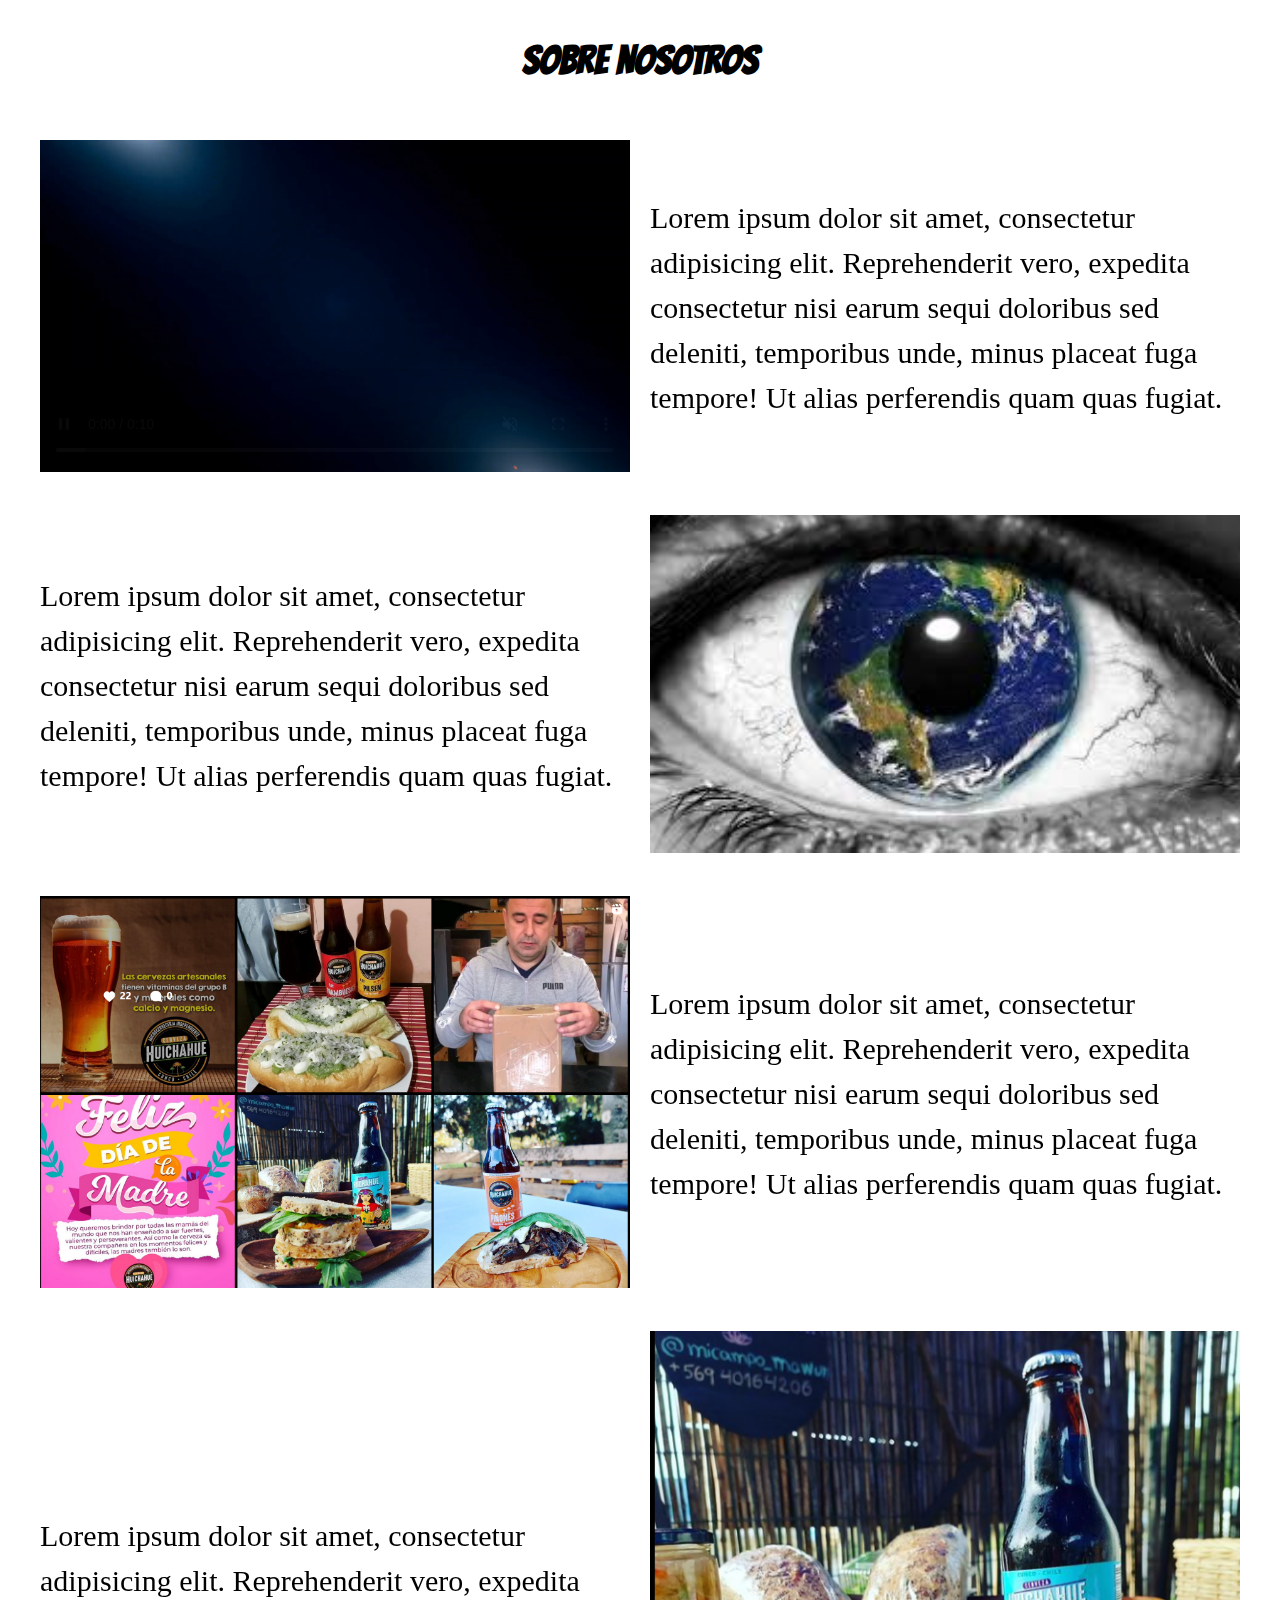
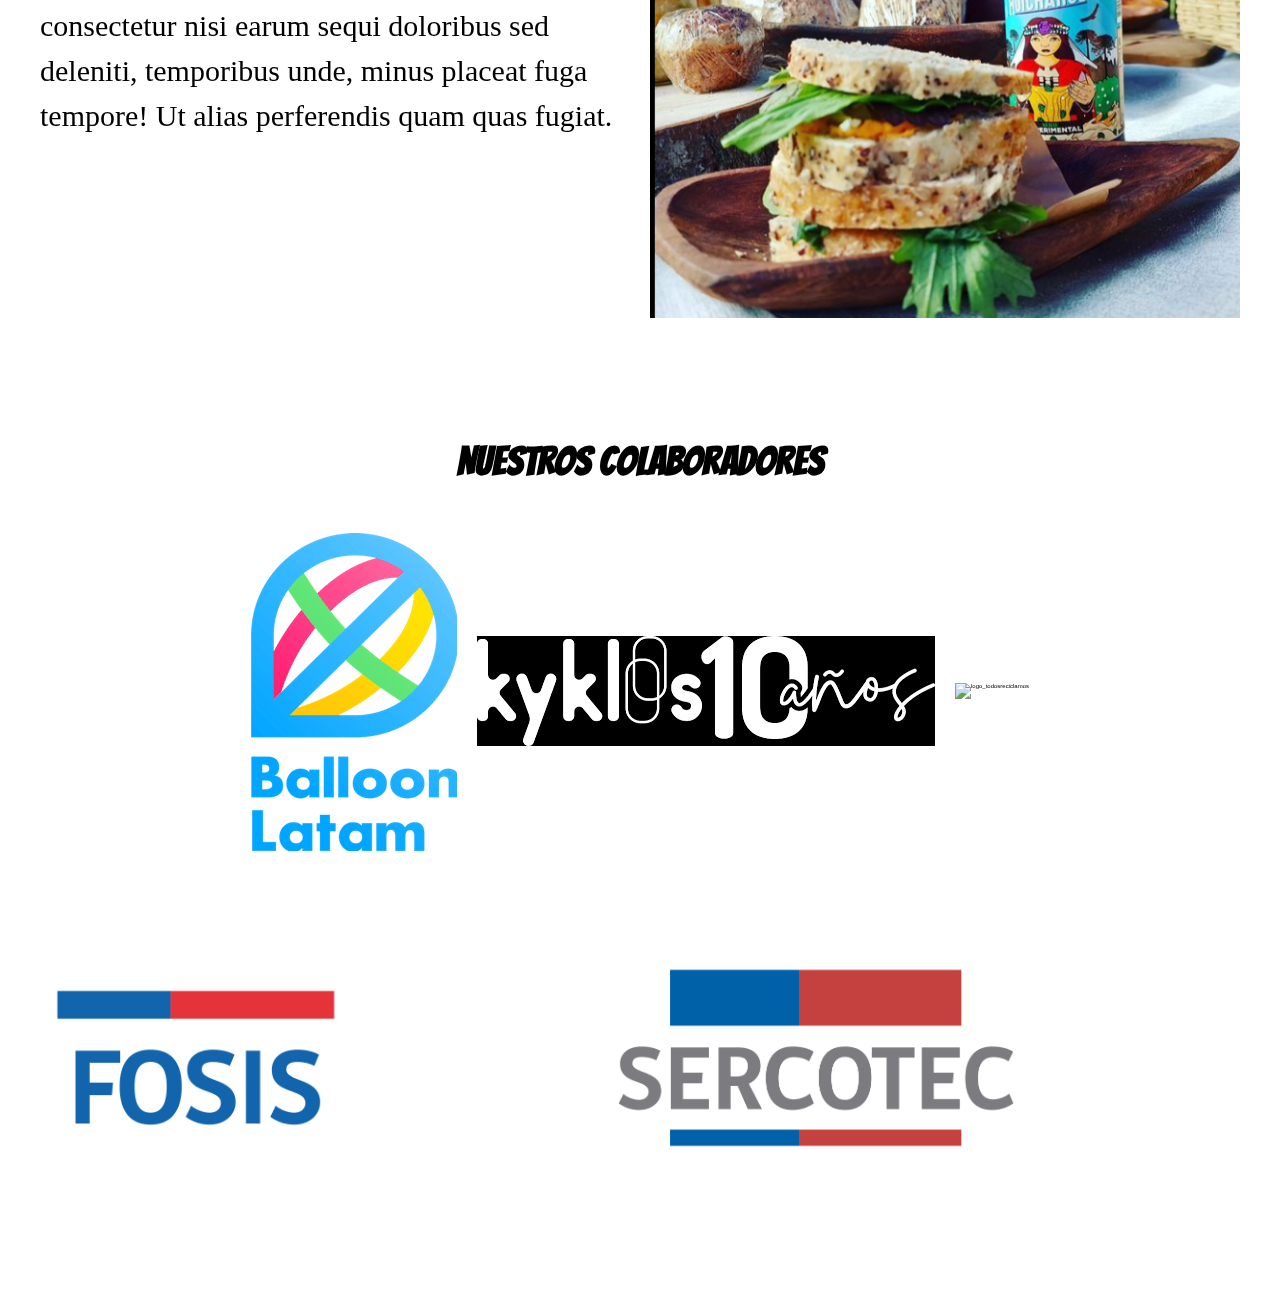
==== HTML/sobre-nosotros.html @ 9072c838 "modificación sobre nosotros" ====
<!DOCTYPE html>
<html lang="en">

<head>
    <meta charset="UTF-8">
    <meta http-equiv="X-UA-Compatible" content="IE=edge">
    <meta name="author" content="G-Sie7e">
    <meta name="viewport" content="width=device-width, initial-scale=1.0">
    <meta name="description" content="Cervezas artesanales del Sur">
    <meta name="keyword" content="Cervezas artesanales">
    <link rel="stylesheet" href="../style.css">
    <title>Cervezas Huichahue</title>
</head>

<body>
    <main>
        <h1 class="titulosection1">SOBRE NOSOTROS</h1>
        <section class="sobrenosotros">
            <div class="nuestrahistoria">
                <div class="video-nuestrahistoria">
                    <video src="../IMAGENES/intro.mp4" type="video/mp4" width="100%" controls autoplay muted loop></video>
                </div>
                <div class="text-nuestrahistoria">
                    <p>Lorem ipsum dolor sit amet, consectetur adipisicing elit. Reprehenderit vero, expedita consectetur nisi earum sequi doloribus sed deleniti, temporibus unde, minus placeat fuga tempore! Ut alias perferendis quam quas fugiat.</p>
                </div>
            </div>
            <div class="mundoconsciente">
            <div class="text-mundoconsciente">
                <p>Lorem ipsum dolor sit amet, consectetur adipisicing elit. Reprehenderit vero, expedita consectetur nisi earum sequi doloribus sed deleniti, temporibus unde, minus placeat fuga tempore! Ut alias perferendis quam quas fugiat.</p>
            </div>
            <div class="image-mundoconsciente">
                <img src="../IMAGENES/mundo-consciente.jfif" alt="mundoconsciente" width="100%"/>
            </div>
            </div>
            <div class="mision">
            <div class="image-mision">
                <img src="../IMAGENES/misión.png" alt="mision" width="100%"/>
            </div>
            <div class="text-mision">
                <p>Lorem ipsum dolor sit amet, consectetur adipisicing elit. Reprehenderit vero, expedita consectetur nisi earum sequi doloribus sed deleniti, temporibus unde, minus placeat fuga tempore! Ut alias perferendis quam quas fugiat.</p>
                </div>
            </div>
            <div class="vision">
            <div class="text-vision">
                <p>Lorem ipsum dolor sit amet, consectetur adipisicing elit. Reprehenderit vero, expedita consectetur nisi earum sequi doloribus sed deleniti, temporibus unde, minus placeat fuga tempore! Ut alias perferendis quam quas fugiat.</p>
            </div>
            <div class="image-vision">
                <img src="../IMAGENES/visión.png" alt="vision" width="100%"/>
                </div>
            </div>
        </section>

        <section class="nuestroscolaboradores">
            <h1 class="titulosection2">NUESTROS COLABORADORES</h1>
            <div class="btncolaboradores1">
                <button>
                    <img src="../IMAGENES/logo_balloon_latam.png" alt="logo_balloon_latam" width="100%">
                </button>
                <button>
                    <img src="../IMAGENES/logo_kyklos.png" alt="logo_kyklos" width="100%">
                </button>
                <button>
                    <img src="../IMAGENES/logo_todosreciclamos (1).png" alt="logo_todosreciclamos" width="70%">
                </button>
            </div>
            <div class="btncolaboradores2">
                <button>
                    <img src="../IMAGENES/logo_fosis.png" alt="logo_fosis" width="100%">
                </button>
                <button>
                    <img src="../IMAGENES/logo_sercotec.png" alt="logo_sercotec" width="50%">
                </button>
            </div>
        </section>
    </main>
</body>

</html>
---- style.css ----
@import url('https://fonts.googleapis.com/css2?family=Bangers&display=swap');
*{
    margin: 0;
    box-sizing: border-box;
    padding: 0;
    font-size: 62.5%;
}
body {
    background-image: url("./images/background.jpg");
    background-attachment: fixed;
    background-size: cover;
    background-position: center;
    /* Dejamos una imagen de fondo para nuestro body */
}
/* INICIO HEADER */
header {
    position: sticky;
    /* Fijamos esta barra para que aparezca siempre que hacemos scroll */
    top: 0;
    padding-top: .5rem;
    /* Generamos un margen interno para que el logo no tope arriba */
    background-color: rgba(0, 0, 0, 0.9);
    z-index: 1; /*sirve para sobreponer cosas cuando tiene el valor 1 es el primero q se verá*/
}
.contenedor-image {
    display: flex;
    justify-content: center;
    /* Centramos el logo en la barra */
}
.barra-nav{
    height: 7vh;
    width: 100%;
    display: flex;
    justify-content: space-between;
    /* Ubicamos con el mismo espacio  alrededor para hacerlo responsivo */
}
#menu {
    position: relative;
    bottom: 5vh;
    left: 2vh;
     /* Ubicamos por sobre el contenedor para nivelarlo en la barra sin afectar a los botones en el centro */
}
#carrito {
    position: relative;
    bottom: 6vh;
    right: 2vh;
     /* Ubicamos por sobre el contenedor para nivelarlo en la barra sin afectar a los botones en el centro */
}
.botones {
    /* Diseño visual de botones */
    background-color:rgba(0, 0, 0, 0.509);
    border: #D9902C;
    border-radius: 1rem;
    border-style: groove;
    padding: 0 3vh;
    text-align: center;
    height:30px;
    font-weight: bold;
    color: rgb(255, 255, 255);
    font-family: 'Bangers', cursive;
    font-weight: 400;
    font-size: 20px;
    /* Diseño visual de botones */
}
a:hover {
    color: #D9902C;
    /* Cambio de color para cursor */
}
/* FIN DEL HEADER */
/************************************ INICIO VERIFICACIÓN EDAD ************************************/

#container-verificacion-edad{
    opacity: .3;
}

.pop-up{
    width: 100%;
    height: 350px;
    position: fixed;
    background-color: #FFFFFF;
    top: 50%;
    margin-top: -100px;
    padding: 40px;
    text-align: center;
    background-color: rgba(247, 247, 247, 0.8);
}

.pop-up h1{
    font-size: 24px;
    font-family: 'Bangers', cursive;
    color: #D9902C;
}

.pop-up p{
    font-size: 22px;
    font-family: 'Bangers', cursive;
    color: #4d4747;
}

.pop-up .boton {
    background-color: #2A2929;
    font-size: 18px;
    font-family: 'Bangers', cursive;
    color: #ffffff;
    padding: 20px;
    border-radius: 5px;
    display: inline-block;
    width: 150px;
    margin-top: 32px;
    align-items: center;
    gap: 30px;
    margin: 30px;
}
/******************************** FIN VERIFICACIÓN EDAD ************************************/


      /*Carrusel*/

      .container{
        margin: auto;
        background-color: rgba(67, 51, 40, 0.418); /*opacidad recuadro alrededor*/
        width: 850px;
        padding: 85px;
        
        
      }
      
      ul, li {
          padding: 0;
          margin: 0;
          list-style: none;
      }
      
      ul.slider{
        position: relative;
        width: 680px;
        height: 300px;
      }
      
      ul.slider li {
          position: absolute;
          left: 0px;
          top: 0px;
          opacity: 0;
          width: inherit;
          height: inherit;
          transition: opacity .5s;
          background:#ebd5b6e5;
      }
      
      ul.slider li img{
        width: 100%;
        height: 300px;
        object-fit: cover;
      }
      
      ul.slider li:first-child {
          opacity: 1; 
      }
      
      ul.slider li:target {
          opacity: 1; 
      }
      
      .menu{
        text-align: center;
        margin: 20px;
      }
      
      .menu li{
        display: inline-block;
        text-align: center;
      }
      
      .menu li a{
        display: inline-block;
        color: rgb(243, 134, 9);
        text-decoration: none;
        background-color: rgb(254, 254, 255);
        padding: 10px;
        width: 20px;
        height: 20px;
        font-size: 20px;
        border-radius: 100%;
      }

* {
    margin: 0;
    box-sizing: border-box;
}
 
.rectangulo2 {  /*Productos destacados*/
    position: relative;
    width: 1365px;           
    height: 80px;          
    background: rgb(0, 0, 0);        
    border: 2px solid #e37c14; 
    margin: -50px;
    border-style: groove;  
    text-align: center;
    font-family: 'Bangers';
    color: #fffefc;
    font-size:xx-large;
    font-weight: 400;
    line-height: 70px;
  }


.rectangulo3 {  /*Packs*/
    position: relative;
    width: 1365px;           
    height: 80px;          
    background: rgb(0, 0, 0);        
    border: 2px solid #e37c14; 
    margin: -50px;
    border-style: groove;  
    text-align: center;
    font-family: 'Bangers';
    color: #fffefc;
    font-size:xx-large;
    font-weight: 400;
    line-height: 70px;
    font-style: normal;
}
.burbujas {
position: relative;
width: 1314px;

}


.rectangulo4 {  /*ObjetivoSocioambientales*/
    position: relative;
    width: 1365px;           
    height: 80px;          
    background: rgb(0, 0, 0);        
    border: 2px solid #e37c14; 
    margin: -50px;
    border-style: groove;  
    text-align: center;
    font-family: 'Bangers';
    color: #fffefc;
    font-size:xx-large;
    font-weight: 400;
    line-height: 70px;
    font-style: normal;
}

.objetivosoc {
    position: relative;
    width: 900px;
}

/************************************ INICIO FOOTER ************************************/
body {
    line-height: 1.5;
    font-family: 'Open Sans', sans-serif;

    min-height: 100%;

    display: flex;
    flex-direction: column;
}

.containerfoooter {
    max-width: 1170px;
    margin:auto;
}

.rowfooter {
    display: flex;
    flex-wrap: wrap;
}

ul {
    list-style: none;
    text-align: center;
    font-family: 'Open Sans', sans-serif;
    font-size: 18px;
    color: 	#FFFFFF;
}

.footer {
    background-color: #24262b;
    padding: 70px 0;
    width: 100%;
    height: auto;
    margin-top: auto;
}

.footer-col {
    width: 20%;
    padding: 0 15px;
}

.footer-col h4 {
    font-size: 18px;
    color: #ffffff;
    text-align: center;
    text-transform: capitalize;
    margin-bottom: 30px;
    font-weight: 500;
    font-family: 'Bangers', cursive;
    position: relative; 
}
.footer-col h4 ::before { 
    position: absolute;
    left: 0;
    bottom: -10px;
    height: 2px;
    box-sizing: border-box;
    width: 50px;
}

.footer-col ul li {
    margin-bottom: 10px;
}

.footer-col ul li a {
    font-size: 16px;
    text-transform: capitalize;
    color:#ffffff;
    text-decoration: none;
    font-weight: 300;
    color: 	#FFFFFF;
    display: block;
    transition: all 0.3s ease;
}

.footer-col ul li a:hover {
    color: #ffffff;
    padding-left: 5px;
}

.footer-col .redes-sociales-link a {
    display: block;
    position: relative;
    height: 50px;
    width: 50px;
    margin: 0 -10px -15px 0;
    text-align: center;
    line-height: 40px;
    color: #ffffff;
    transition: all 0.3s ease;
}

.footer-col .redes-sociales-link ul li {
    display: grid;
    grid-template-columns: 50px 1fr;
    margin-bottom: 0.2px;
    text-align: center;
}

.footer-col .partners-logos ul{
    display: flex;
    position: relative;
    justify-content: space-around;
    flex-wrap: wrap;
}

.footer-texto-copyright {
    text-align: center;
    font-family: 'Open Sans', sans-serif;
    font-size: 22px;
    color: 	#999;
    width: 100%;
    padding: 8px 40px;
    align-items: baseline;
}

@media (max-width:767px){
    .footer-col{
        width: 50%;
        margin-bottom: 30px;
    }
}

@media (max-width:574px) {
    .footer-col{
        width: 100%;
    }
}
/************************************ FIN FOOTER ************************************/


/************************************ SOBRE NOSOTROS ************************************/

main {
    background-color: rgba(255, 255, 255, 0.55);
    overflow-x: hidden;
}

.titulosection1 {
    font-size: 40px;
    font-family: 'Bangers';
    text-align: center;
    padding: 30px;
    padding-bottom: 10px;
}

.sobrenosotros {
    padding: 40px;
}

.sobrenosotros p {
    font-size: 30PX;
    font-family: 'Open Sans';
}

.nuestrahistoria, .mundoconsciente, .mision, .vision {
    /*background-color: rgba(172, 255, 47, 0.229);
    border-radius: 30px;*/
    display: flex;
    align-items: center;
    gap: 20px;
    padding-bottom: 40px;
}

@media (min-width: 768px) {
    .nuestrahistoria, .mundoconsciente, .mision, .vision {
      flex-direction: row;
    }
    
    .video-nuestrahistoria, .image-mundoconsciente, .image-mision, .image-vision {
      width: 50%;
    }
    
    .text-nuestrahistoria, .text-mundoconsciente, .text-mundoconsciente, .text-mision, .text-vision {
      width: 50%;
    }
  }
  
  @media (max-width: 767px) {
    .nuestrahistoria, .mundoconsciente, .mision, .vision {
      flex-direction: column;
    }
    
    .video-nuestrahistoria, .image-mundoconsciente, .image-mision, .image-vision, .text-nuestrahistoria, .text-mundoconsciente, .text-mundoconsciente, .text-mision, .text-vision {
      width: 100%;
    }
  }

.titulosection2 {
    font-size: 40px;
    font-family: 'Bangers';
    text-align: center;
    padding-bottom: 40px;
}

.nuestroscolaboradores {
    background-color: rgba(255, 255, 255, 0.405);
    padding: 30px;
    
}

.btncolaboradores1, .btncolaboradores2 {
    display: flex;
    justify-content: center;
    gap: 20px;
    padding-bottom: 40px;
}

.btncolaboradores1 button, .btncolaboradores2 button {
    background: none;
    border: none;
    border: none;
    background: none;
}

.btncolaboradores1 button img, .btncolaboradores2 button img {
    cursor: pointer;
}


/************************************ FIN SOBRE NOSOTROS ************************************/
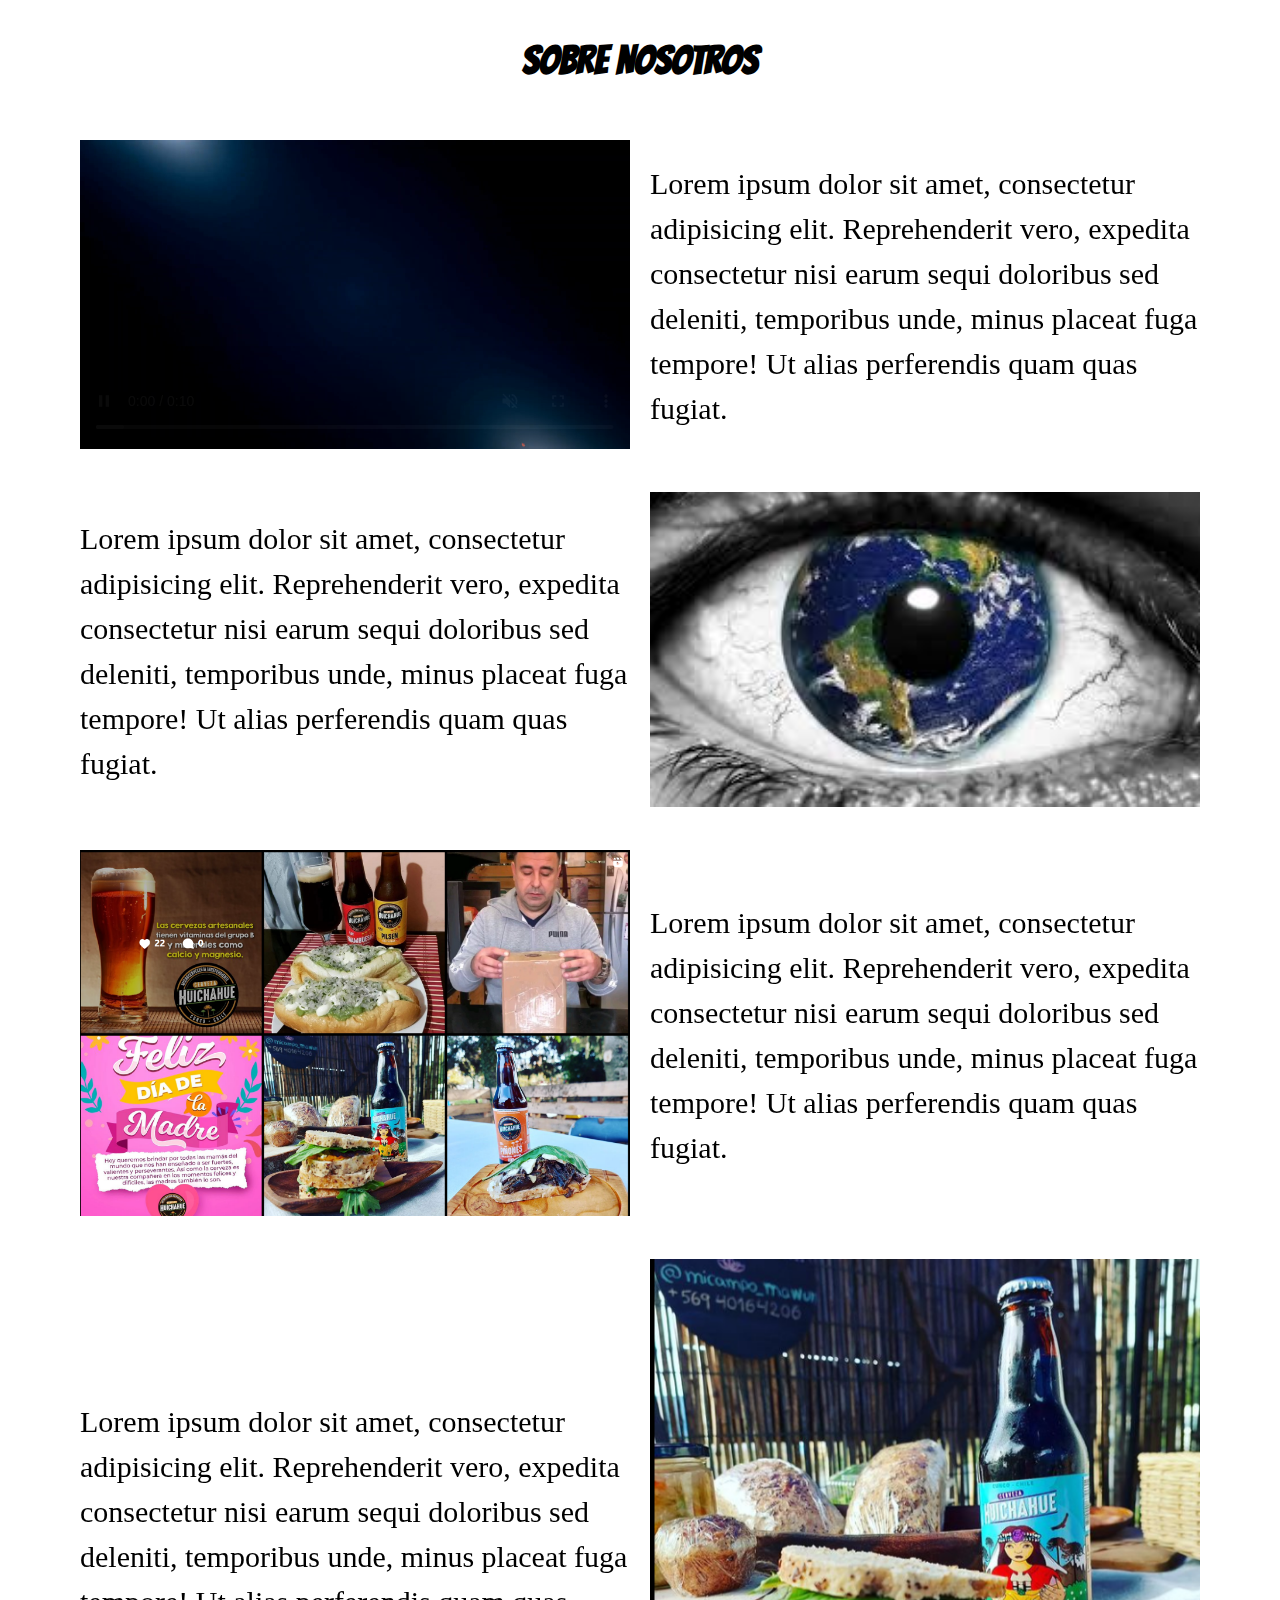
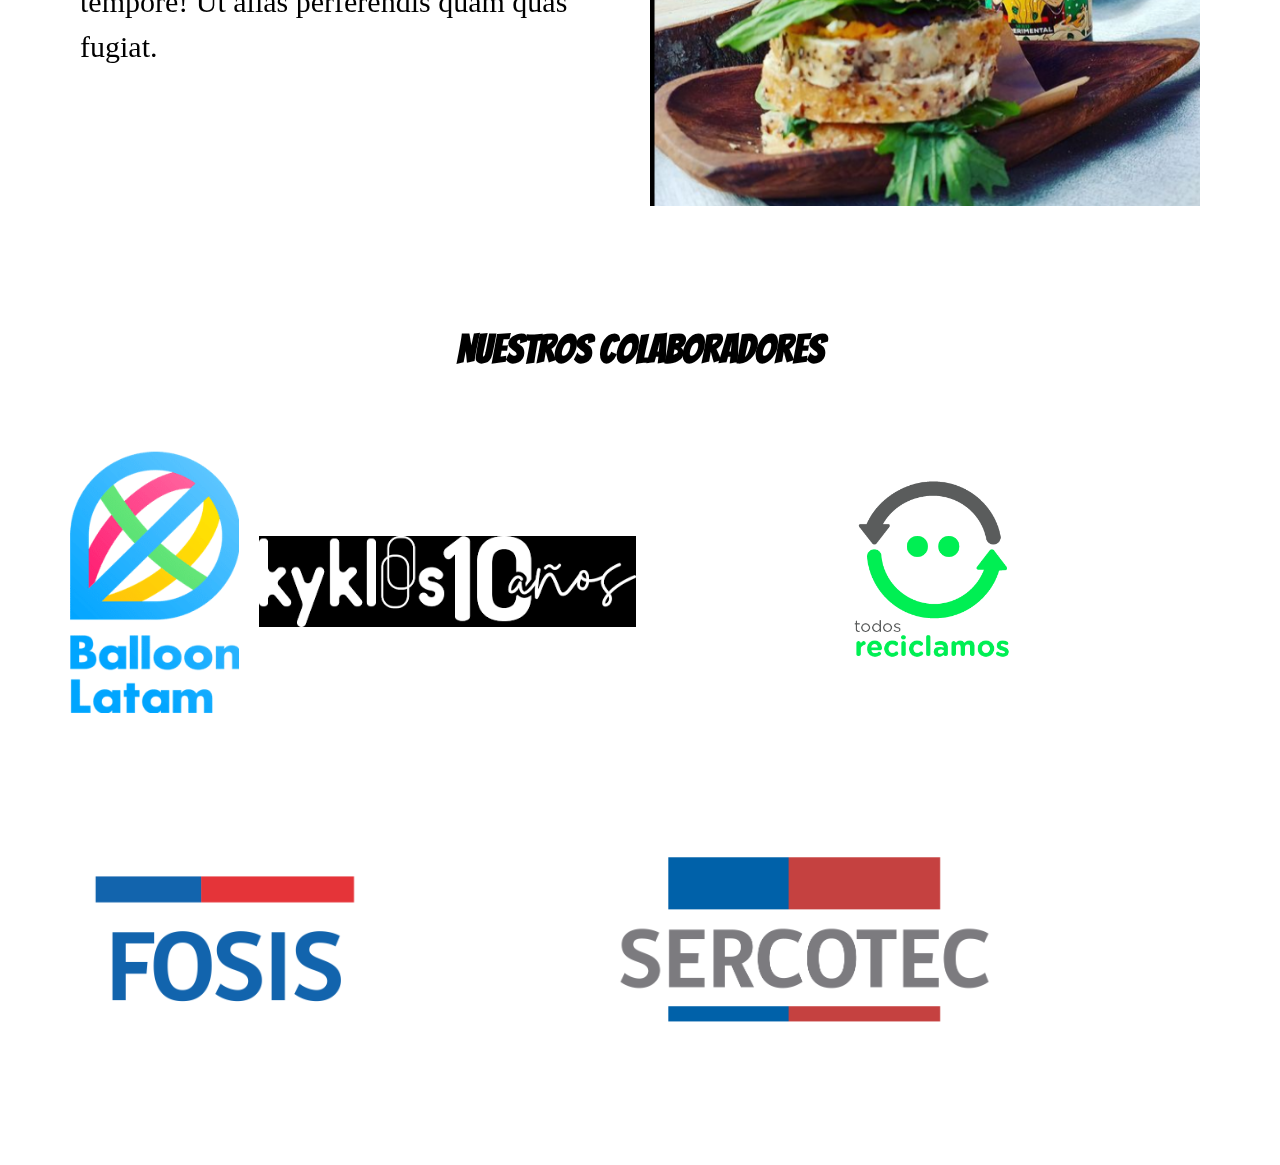
==== commit 9dc511a5: "Agregué Footer, verificacion edad, modificaciones header tienda y carpeta de logos" ====
--- a/HTML/sobre-nosotros.html
+++ b/HTML/sobre-nosotros.html
@@ -60,7 +60,7 @@
                     <img src="../IMAGENES/logo_kyklos.png" alt="logo_kyklos" width="100%">
                 </button>
                 <button>
-                    <img src="../IMAGENES/logo_todosreciclamos (1).png" alt="logo_todosreciclamos" width="70%">
+                    <img src="../IMAGENES/logo_todosreciclamos.png" alt="logo_todosreciclamos" width="70%">
                 </button>
             </div>
             <div class="btncolaboradores2">
--- a/style.css
+++ b/style.css
@@ -5,22 +5,41 @@
     padding: 0;
     font-size: 62.5%;
 }
-body {
-    background-image: url("./images/background.jpg");
+
+html{
+    height: 100%;
+}
+/* body {
+    background-image: url("../huichahue/IMAGENES/background.jpg");
     background-attachment: fixed;
     background-size: cover;
     background-position: center;
+    Dejamos una imagen de fondo para nuestro body
+} */
+body{
+    background-image: url(".//IMAGENES/background.jpg");
+    background-attachment: fixed;
+    background-size: cover;
+    background-position: center;
+    max-width: 1200px;
+    font-family: 'Bangers', cursive;
+    margin: 0 auto;
+    color: black;
+    min-height: 100%; /*para el footer*/
+    flex-direction: column; /*para el footer*/
     /* Dejamos una imagen de fondo para nuestro body */
-}
+
+}
+
 /* INICIO HEADER */
 header {
     position: sticky;
-    /* Fijamos esta barra para que aparezca siempre que hacemos scroll */
+    width: 100%;;
+    z-index: 1;/* Fijamos esta barra para que aparezca siempre que hacemos scroll */
     top: 0;
     padding-top: .5rem;
     /* Generamos un margen interno para que el logo no tope arriba */
     background-color: rgba(0, 0, 0, 0.9);
-    z-index: 1; /*sirve para sobreponer cosas cuando tiene el valor 1 es el primero q se verá*/
 }
 .contenedor-image {
     display: flex;
@@ -28,7 +47,7 @@
     /* Centramos el logo en la barra */
 }
 .barra-nav{
-    height: 7vh;
+    height: 5rem;
     width: 100%;
     display: flex;
     justify-content: space-between;
@@ -36,25 +55,21 @@
 }
 #menu {
     position: relative;
-    bottom: 5vh;
-    left: 2vh;
-     /* Ubicamos por sobre el contenedor para nivelarlo en la barra sin afectar a los botones en el centro */
-}
-#carrito {
-    position: relative;
-    bottom: 6vh;
-    right: 2vh;
+    left: 20px;
+    bottom: 15px;
+
      /* Ubicamos por sobre el contenedor para nivelarlo en la barra sin afectar a los botones en el centro */
 }
 .botones {
     /* Diseño visual de botones */
+    
     background-color:rgba(0, 0, 0, 0.509);
     border: #D9902C;
     border-radius: 1rem;
     border-style: groove;
     padding: 0 3vh;
     text-align: center;
-    height:30px;
+    height: 30px;
     font-weight: bold;
     color: rgb(255, 255, 255);
     font-family: 'Bangers', cursive;
@@ -67,6 +82,267 @@
     /* Cambio de color para cursor */
 }
 /* FIN DEL HEADER */
+
+.container-title{
+    width: 100%;
+    background-color: rgba(229, 218, 218, 0.548);
+}
+
+#titulo-tienda{
+    font-size: 40px;
+    font-family: 'Bangers';
+    text-align: center;
+    padding: 30px;
+    padding-bottom: 10px;
+}
+
+.boton{
+    font-family: 'Bangers';
+    padding: 20px;
+    border-radius: 50px;
+    background-color: burlywood;
+    color: #000;
+    display: flex;
+    flex-direction: column;
+    align-items: center;
+    justify-content: end;
+    cursor: pointer;
+
+}
+
+.icon-cart{
+    width: 40px;
+    height: 40px;
+    stroke: #fff;
+}
+
+.icon-cart:hover{
+    cursor: pointer;
+}
+
+img{
+    max-width: 100%;
+}
+
+/*Estilos de header*/
+/*header{
+    display: flex;
+    justify-content: space-between;
+    padding: 30px 0 40px 0;
+}*/ 
+
+.container-icon{
+    position: relative;
+
+}
+
+.count-products{
+    position: absolute;
+    top: 55%;
+    right: 0;
+
+    background-color: #000;
+    color: #fff;
+    width: 25px;
+    height: 25px;
+
+    display: flex;
+    justify-content: center;
+    align-items: center;
+    border-radius: 50%;
+}
+
+#contador-productos{
+    font-size: 12px;
+}
+
+.container-cart-icon{
+    margin-right: 20px;
+    position: relative;
+    bottom: 10px;
+    
+}
+
+.container-cart-products{
+    position: absolute;
+    top: 50px;
+    right: 0;
+
+    background-color: #fff;
+    width: 400px;
+    z-index: 1;
+    box-shadow: 0 10px 20px rgba(0, 0, 0, 0.20);
+    border-radius: 15px;
+
+}
+
+.btn-add-cart{
+    
+}
+
+.cart-product{
+    display: flex;
+    align-items: center;
+    justify-content: space-between;
+    padding: 30px;
+
+    border-bottom: 1px solid rgba(0, 0, 0, 0.20); /*línea del total*/
+
+}
+
+.info-cart-product{
+    display: flex;
+    justify-content: space-between;
+    flex: 0.8;
+}
+
+.titulo-producto-carrito{
+    font-size: 20px;    
+}
+
+.precio-producto-carrito{
+    font-weight: 700;
+    font-size: 20px;
+    margin-left: 10px;
+}
+
+.cantidad-producto-carrito{
+    font-weight: 400;
+    font-size: 20px;
+}
+
+.icon-close{
+    width: 25px;
+    height: 25px;
+}
+
+.icon-close:hover{
+    stroke: red;
+    cursor: pointer;
+}
+
+.cart-total{
+    display: flex;
+    justify-content: center;
+    align-items: center;
+    padding: 20px 0;
+    gap: 20px;
+}
+
+.cart-total h3{
+    font-size: 20px;
+    font-weight: 700;
+}
+
+.total-pagar{
+    font-size: 20px;
+    font-weight: 900;
+}
+
+.hidden-cart{
+    display: none;
+}
+
+
+
+
+/*Main*/
+.container-items{
+    font-family: sans-serif, cursive;
+    font-size: 6rem;
+    background-color: rgba(229, 218, 218, 0.555);
+    display: grid;
+    grid-template-columns: repeat(3, 1fr);
+    gap: 20px;
+    padding: 0 20px;
+}
+
+.info-product h2{
+    font-size: large;
+    font-family: 'Bangers';
+}
+
+.item{
+    border-radius: 10px;
+}
+
+.item:hover{
+    box-shadow: 0 10px 20px rgba(0, 0, 0, 0.20);
+}
+
+.item img{
+    width: 100%;
+    height: 300px;
+    object-fit: cover; /*Fuerza una imagen a que se centre independiente*/
+    border-radius: 10px 10px 0 0; 
+    transition: all .5s; /*le da el efecto bonito al zoom in*/
+}
+
+.item figure{
+    overflow: hidden;
+}
+
+.item:hover img{
+    transform: scale(1.3); /*Agrega el zoom in, pero no tan bonito*/
+}
+
+.info-product{
+    min-height: 340px;
+    padding: 15px 30px;
+    line-height: 1;
+    display: flex;
+    flex-direction: column;
+    gap: 10px;
+}
+
+.price{
+    font-size: 18px;
+    font-weight: 900;
+}
+
+.info-product button{
+    align-self: end;
+    align-self: center;
+    position: relative;
+    bottom: 0%;
+    border: none;
+    background: none;
+    background-color: black;
+    color: white;
+    padding: 15px 10px;
+    cursor: pointer;
+}
+
+.cart-empty{
+    padding: 20px;
+    text-align: center;
+}
+
+@media screen and (max-width: 800px) {
+    .container-items{
+        display: grid;
+        grid-template-columns: repeat(2, 2fr);
+    }
+}
+
+@media screen and (max-width: 400px) {
+    .container-items{
+        display: grid;
+        grid-template-columns: repeat(1, 1fr);
+    }
+}
+
+
+
+
+
+
+
+
+
+
+
+
 /************************************ INICIO VERIFICACIÓN EDAD ************************************/
 
 #container-verificacion-edad{
@@ -472,4 +748,127 @@
 }
 
 
-/************************************ FIN SOBRE NOSOTROS ************************************/+/************************************ FIN SOBRE NOSOTROS ************************************/
+
+/************************ INICIO FOOTER ************************/
+.footer {
+    background-color: #24262bce;
+    padding: 20px 0; 
+    width: 100%;
+    height: auto;
+    margin-top: auto;
+   /*  position: fixed; */
+    margin-bottom: auto; 
+    /*  poner footer abajo */
+    left: 0;
+    bottom: 0;
+    width: 100%;
+}
+
+.containerfoooter {
+    max-width: 1170px;
+    margin: auto;
+}
+
+.rowfooter {
+    display: flex;
+    flex-wrap: wrap;
+}
+
+ul {
+    list-style: none;
+    text-align: center;
+    font-family: 'Open Sans', sans-serif;
+    font-size: 12px;
+    color: 	#FFFFFF;
+}
+
+.footer-col {
+    width: 20%;
+    padding: 0 15px;
+}
+
+.footer-col h4 {
+    font-size: 15px;
+    color: #ffffff;
+    text-align: center;
+    margin-bottom: 20px;
+    font-family: 'Bangers';
+    position: relative; 
+}
+.footer-col h4 ::before { 
+    position: absolute;
+    left: 0;
+    bottom: -10px;
+    height: 2px;
+    box-sizing: border-box;
+    width: 50px;
+}
+
+.footer-col ul li {
+    margin-bottom: 8px;
+}
+
+.footer-col ul li a {
+    font-size: 14px;
+    color:#ffffff;
+    text-decoration: none;
+    font-weight: 300;
+    display: block;
+    transition: all 0.3s ease;
+}
+
+.footer-col ul li a:hover {
+    color: #ffffff;
+    padding-left: 5px;
+}
+
+.footer-col .redes-sociales-link a {
+    display: center;
+    position: relative;
+    height: 50px;
+    width: 50px;
+    margin: 0 -10px -15px 0;
+    text-align: center;
+    line-height: 40px;
+    color: #ffffff;
+    transition: all 0.3s ease;
+}
+
+.footer-col .redes-sociales-link ul li {
+    display: grid;
+    grid-template-columns: 50px 1fr;
+    margin-bottom: 0.2px;
+    text-align: center;
+}
+
+.footer-col .partners-logos ul{
+    display: flex;
+    position: relative;
+    justify-content: space-around;
+    flex-wrap: wrap;
+}
+
+.footer-texto-copyright {
+    text-align: center;
+    font-family: 'Open Sans', sans-serif;
+    font-size: 12px;
+    color: 	#999;
+    width: 100%;
+    padding: 8px 40px;
+    align-items: baseline;
+}
+
+@media (max-width:768px){
+    .footer-col{
+        width: 40%;
+        margin-bottom: 30px;
+    }
+}
+
+@media (max-width:767px) {
+    .footer-col{
+        width: 100%;
+    }
+}
+/************************ FIN FOOTER ************************/